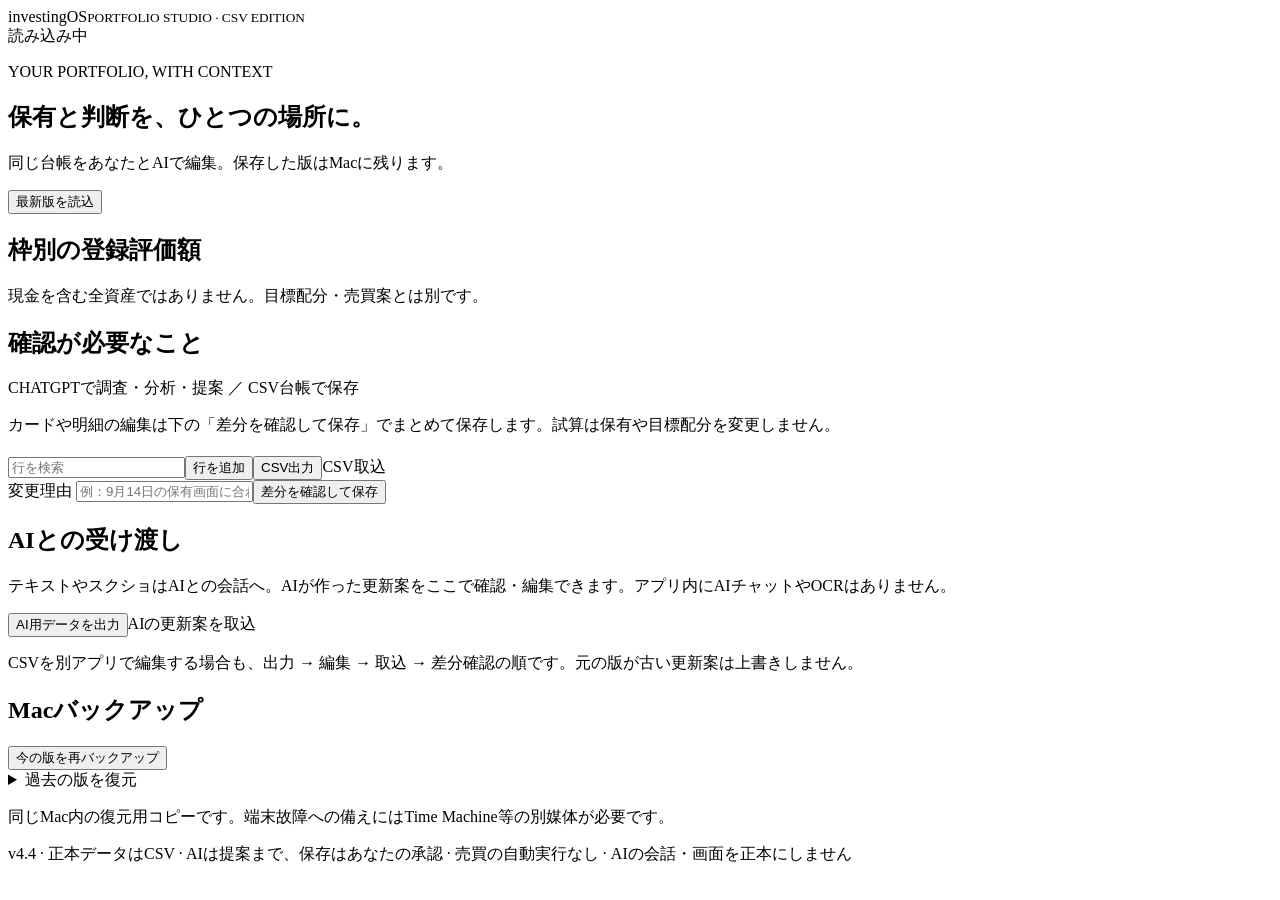
==== app/index.html @ 134c831e "investingOS v4.4 統合フォルダの初回コミット（knowledge v4.4反映後の状態） - 40-data-sources.md v4.4、20-security-analysis." ====
<!doctype html>
<html lang="ja"><head><meta charset="UTF-8"><meta name="viewport" content="width=device-width,initial-scale=1"><title>investingOS | ChatGPT Portfolio Studio</title><link rel="stylesheet" href="/style.css"><script src="/app.js" defer></script><script src="/insights.js" defer></script></head>
<body><header><div class="brand">investing<span>OS</span><small>PORTFOLIO STUDIO · CSV EDITION</small></div><div id="saveState" role="status">読み込み中</div></header>
<main><section class="intro"><div><p class="eyebrow">YOUR PORTFOLIO, WITH CONTEXT</p><h1>保有と判断を、ひとつの場所に。</h1><p>同じ台帳をあなたとAIで編集。保存した版はMacに残ります。</p></div><button id="refresh">最新版を読込</button></section>
<div id="message" role="alert"></div><section id="cards" class="cards"></section><section class="overview"><div class="panel"><h2>枠別の登録評価額</h2><div id="allocation"></div><p class="muted">現金を含む全資産ではありません。目標配分・売買案とは別です。</p></div><div class="panel"><h2>確認が必要なこと</h2><ul id="issues"></ul></div></section>
<section class="panel insight-panel"><p class="eyebrow">CHATGPTで調査・分析・提案 ／ CSV台帳で保存</p><nav id="insightNav" aria-label="分析機能"></nav><div id="insightContent"></div><p class="muted">カードや明細の編集は下の「差分を確認して保存」でまとめて保存します。試算は保有や目標配分を変更しません。</p></section>
<section class="panel workspace"><nav id="tabs" aria-label="台帳"></nav><div class="toolbar"><div><h2 id="tableTitle"></h2><p id="tableHint" class="muted"></p></div><div class="actions"><input id="search" placeholder="行を検索" aria-label="行を検索"><button id="add">行を追加</button><button id="csvExport">CSV出力</button><label class="button">CSV取込<input id="csvImport" type="file" accept=".csv" hidden></label></div></div><div class="grid"><table><thead id="head"></thead><tbody id="body"></tbody></table></div><div class="savebar"><label>変更理由 <input id="reason" placeholder="例：9月14日の保有画面に合わせて数量を更新"></label><button id="review" class="primary">差分を確認して保存</button></div></section>
<section class="bottom"><div class="panel"><h2>AIとの受け渡し</h2><p>テキストやスクショはAIとの会話へ。AIが作った更新案をここで確認・編集できます。アプリ内にAIチャットやOCRはありません。</p><div class="actions"><button id="jsonExport">AI用データを出力</button><label class="button">AIの更新案を取込<input id="jsonImport" type="file" accept=".json" hidden></label></div><p class="muted">CSVを別アプリで編集する場合も、出力 → 編集 → 取込 → 差分確認の順です。元の版が古い更新案は上書きしません。</p></div><div class="panel"><h2>Macバックアップ</h2><p id="backupInfo"></p><button id="backup">今の版を再バックアップ</button><details><summary>過去の版を復元</summary><div id="history"></div></details><p class="muted">同じMac内の復元用コピーです。端末故障への備えにはTime Machine等の別媒体が必要です。</p></div></section>
<footer>v4.4 · 正本データはCSV · AIは提案まで、保存はあなたの承認 · 売買の自動実行なし · AIの会話・画面を正本にしません</footer></main>
<dialog id="dialog"><h2>変更内容を確認</h2><p>この保存は台帳の更新です。売買の実行を意味しません。</p><div id="diff"></div><div class="actions"><button id="cancel">編集に戻る</button><button id="commit" class="primary">この差分を承認して保存</button></div></dialog></body></html>
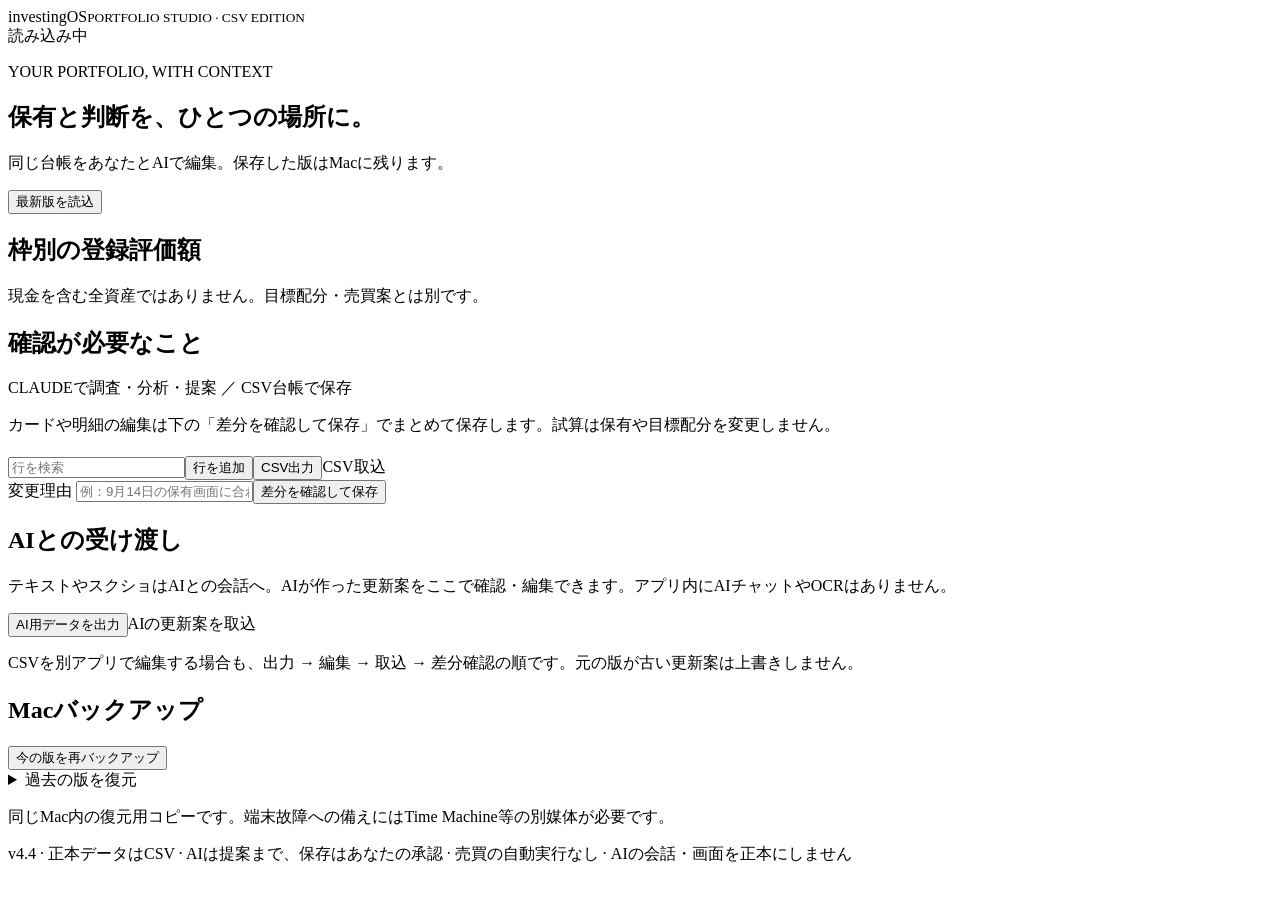
==== commit 774e3b6d: "v4.7: Claudeに一本化（Codex・ChatGPTの入口と記述を除去、CLAUDE.mdとスキルを追加） - 指示文とknowledge 10/30/40/70/80を、ローカル実行（Cla" ====
--- a/app/index.html
+++ b/app/index.html
@@ -1,9 +1,9 @@
 <!doctype html>
-<html lang="ja"><head><meta charset="UTF-8"><meta name="viewport" content="width=device-width,initial-scale=1"><title>investingOS | ChatGPT Portfolio Studio</title><link rel="stylesheet" href="/style.css"><script src="/app.js" defer></script><script src="/insights.js" defer></script></head>
+<html lang="ja"><head><meta charset="UTF-8"><meta name="viewport" content="width=device-width,initial-scale=1"><title>investingOS | Portfolio Studio</title><link rel="stylesheet" href="/style.css"><script src="/app.js" defer></script><script src="/insights.js" defer></script></head>
 <body><header><div class="brand">investing<span>OS</span><small>PORTFOLIO STUDIO · CSV EDITION</small></div><div id="saveState" role="status">読み込み中</div></header>
 <main><section class="intro"><div><p class="eyebrow">YOUR PORTFOLIO, WITH CONTEXT</p><h1>保有と判断を、ひとつの場所に。</h1><p>同じ台帳をあなたとAIで編集。保存した版はMacに残ります。</p></div><button id="refresh">最新版を読込</button></section>
 <div id="message" role="alert"></div><section id="cards" class="cards"></section><section class="overview"><div class="panel"><h2>枠別の登録評価額</h2><div id="allocation"></div><p class="muted">現金を含む全資産ではありません。目標配分・売買案とは別です。</p></div><div class="panel"><h2>確認が必要なこと</h2><ul id="issues"></ul></div></section>
-<section class="panel insight-panel"><p class="eyebrow">CHATGPTで調査・分析・提案 ／ CSV台帳で保存</p><nav id="insightNav" aria-label="分析機能"></nav><div id="insightContent"></div><p class="muted">カードや明細の編集は下の「差分を確認して保存」でまとめて保存します。試算は保有や目標配分を変更しません。</p></section>
+<section class="panel insight-panel"><p class="eyebrow">CLAUDEで調査・分析・提案 ／ CSV台帳で保存</p><nav id="insightNav" aria-label="分析機能"></nav><div id="insightContent"></div><p class="muted">カードや明細の編集は下の「差分を確認して保存」でまとめて保存します。試算は保有や目標配分を変更しません。</p></section>
 <section class="panel workspace"><nav id="tabs" aria-label="台帳"></nav><div class="toolbar"><div><h2 id="tableTitle"></h2><p id="tableHint" class="muted"></p></div><div class="actions"><input id="search" placeholder="行を検索" aria-label="行を検索"><button id="add">行を追加</button><button id="csvExport">CSV出力</button><label class="button">CSV取込<input id="csvImport" type="file" accept=".csv" hidden></label></div></div><div class="grid"><table><thead id="head"></thead><tbody id="body"></tbody></table></div><div class="savebar"><label>変更理由 <input id="reason" placeholder="例：9月14日の保有画面に合わせて数量を更新"></label><button id="review" class="primary">差分を確認して保存</button></div></section>
 <section class="bottom"><div class="panel"><h2>AIとの受け渡し</h2><p>テキストやスクショはAIとの会話へ。AIが作った更新案をここで確認・編集できます。アプリ内にAIチャットやOCRはありません。</p><div class="actions"><button id="jsonExport">AI用データを出力</button><label class="button">AIの更新案を取込<input id="jsonImport" type="file" accept=".json" hidden></label></div><p class="muted">CSVを別アプリで編集する場合も、出力 → 編集 → 取込 → 差分確認の順です。元の版が古い更新案は上書きしません。</p></div><div class="panel"><h2>Macバックアップ</h2><p id="backupInfo"></p><button id="backup">今の版を再バックアップ</button><details><summary>過去の版を復元</summary><div id="history"></div></details><p class="muted">同じMac内の復元用コピーです。端末故障への備えにはTime Machine等の別媒体が必要です。</p></div></section>
 <footer>v4.4 · 正本データはCSV · AIは提案まで、保存はあなたの承認 · 売買の自動実行なし · AIの会話・画面を正本にしません</footer></main>
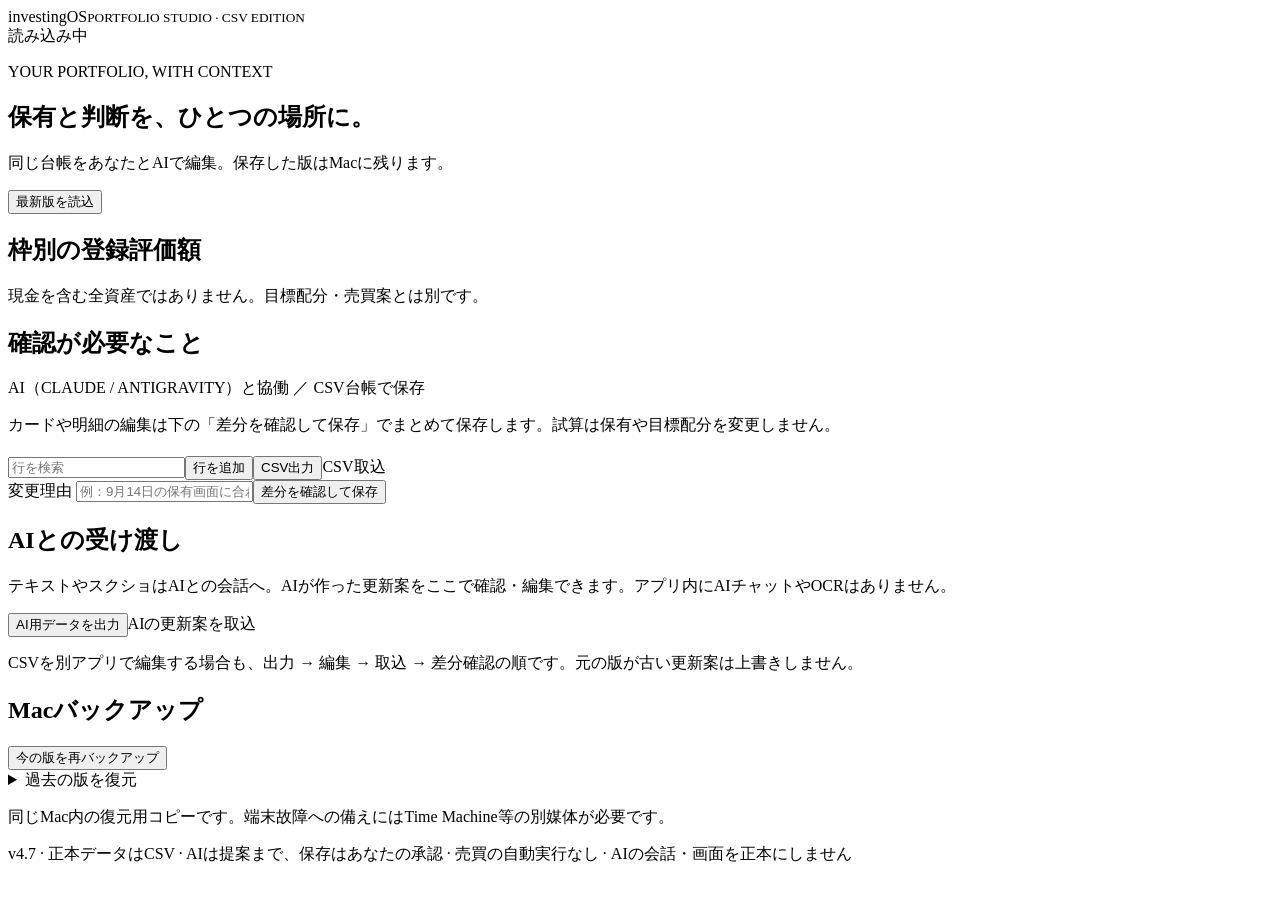
==== commit 2dad2d63: "feat(ui): add profit-loss color coding, allocation percentages, sortable columns, and pending propos" ====
--- a/app/index.html
+++ b/app/index.html
@@ -2,9 +2,9 @@
 <html lang="ja"><head><meta charset="UTF-8"><meta name="viewport" content="width=device-width,initial-scale=1"><title>investingOS | Portfolio Studio</title><link rel="stylesheet" href="/style.css"><script src="/app.js" defer></script><script src="/insights.js" defer></script></head>
 <body><header><div class="brand">investing<span>OS</span><small>PORTFOLIO STUDIO · CSV EDITION</small></div><div id="saveState" role="status">読み込み中</div></header>
 <main><section class="intro"><div><p class="eyebrow">YOUR PORTFOLIO, WITH CONTEXT</p><h1>保有と判断を、ひとつの場所に。</h1><p>同じ台帳をあなたとAIで編集。保存した版はMacに残ります。</p></div><button id="refresh">最新版を読込</button></section>
-<div id="message" role="alert"></div><section id="cards" class="cards"></section><section class="overview"><div class="panel"><h2>枠別の登録評価額</h2><div id="allocation"></div><p class="muted">現金を含む全資産ではありません。目標配分・売買案とは別です。</p></div><div class="panel"><h2>確認が必要なこと</h2><ul id="issues"></ul></div></section>
-<section class="panel insight-panel"><p class="eyebrow">CLAUDEで調査・分析・提案 ／ CSV台帳で保存</p><nav id="insightNav" aria-label="分析機能"></nav><div id="insightContent"></div><p class="muted">カードや明細の編集は下の「差分を確認して保存」でまとめて保存します。試算は保有や目標配分を変更しません。</p></section>
+<div id="pendingBanner" style="display:none"></div><div id="message" role="alert"></div><section id="cards" class="cards"></section><section class="overview"><div class="panel"><h2>枠別の登録評価額</h2><div id="allocation"></div><p class="muted">現金を含む全資産ではありません。目標配分・売買案とは別です。</p></div><div class="panel"><h2>確認が必要なこと</h2><ul id="issues"></ul></div></section>
+<section class="panel insight-panel"><p class="eyebrow">AI（CLAUDE / ANTIGRAVITY）と協働 ／ CSV台帳で保存</p><nav id="insightNav" aria-label="分析機能"></nav><div id="insightContent"></div><p class="muted">カードや明細の編集は下の「差分を確認して保存」でまとめて保存します。試算は保有や目標配分を変更しません。</p></section>
 <section class="panel workspace"><nav id="tabs" aria-label="台帳"></nav><div class="toolbar"><div><h2 id="tableTitle"></h2><p id="tableHint" class="muted"></p></div><div class="actions"><input id="search" placeholder="行を検索" aria-label="行を検索"><button id="add">行を追加</button><button id="csvExport">CSV出力</button><label class="button">CSV取込<input id="csvImport" type="file" accept=".csv" hidden></label></div></div><div class="grid"><table><thead id="head"></thead><tbody id="body"></tbody></table></div><div class="savebar"><label>変更理由 <input id="reason" placeholder="例：9月14日の保有画面に合わせて数量を更新"></label><button id="review" class="primary">差分を確認して保存</button></div></section>
 <section class="bottom"><div class="panel"><h2>AIとの受け渡し</h2><p>テキストやスクショはAIとの会話へ。AIが作った更新案をここで確認・編集できます。アプリ内にAIチャットやOCRはありません。</p><div class="actions"><button id="jsonExport">AI用データを出力</button><label class="button">AIの更新案を取込<input id="jsonImport" type="file" accept=".json" hidden></label></div><p class="muted">CSVを別アプリで編集する場合も、出力 → 編集 → 取込 → 差分確認の順です。元の版が古い更新案は上書きしません。</p></div><div class="panel"><h2>Macバックアップ</h2><p id="backupInfo"></p><button id="backup">今の版を再バックアップ</button><details><summary>過去の版を復元</summary><div id="history"></div></details><p class="muted">同じMac内の復元用コピーです。端末故障への備えにはTime Machine等の別媒体が必要です。</p></div></section>
-<footer>v4.4 · 正本データはCSV · AIは提案まで、保存はあなたの承認 · 売買の自動実行なし · AIの会話・画面を正本にしません</footer></main>
+<footer>v4.7 · 正本データはCSV · AIは提案まで、保存はあなたの承認 · 売買の自動実行なし · AIの会話・画面を正本にしません</footer></main>
 <dialog id="dialog"><h2>変更内容を確認</h2><p>この保存は台帳の更新です。売買の実行を意味しません。</p><div id="diff"></div><div class="actions"><button id="cancel">編集に戻る</button><button id="commit" class="primary">この差分を承認して保存</button></div></dialog></body></html>
